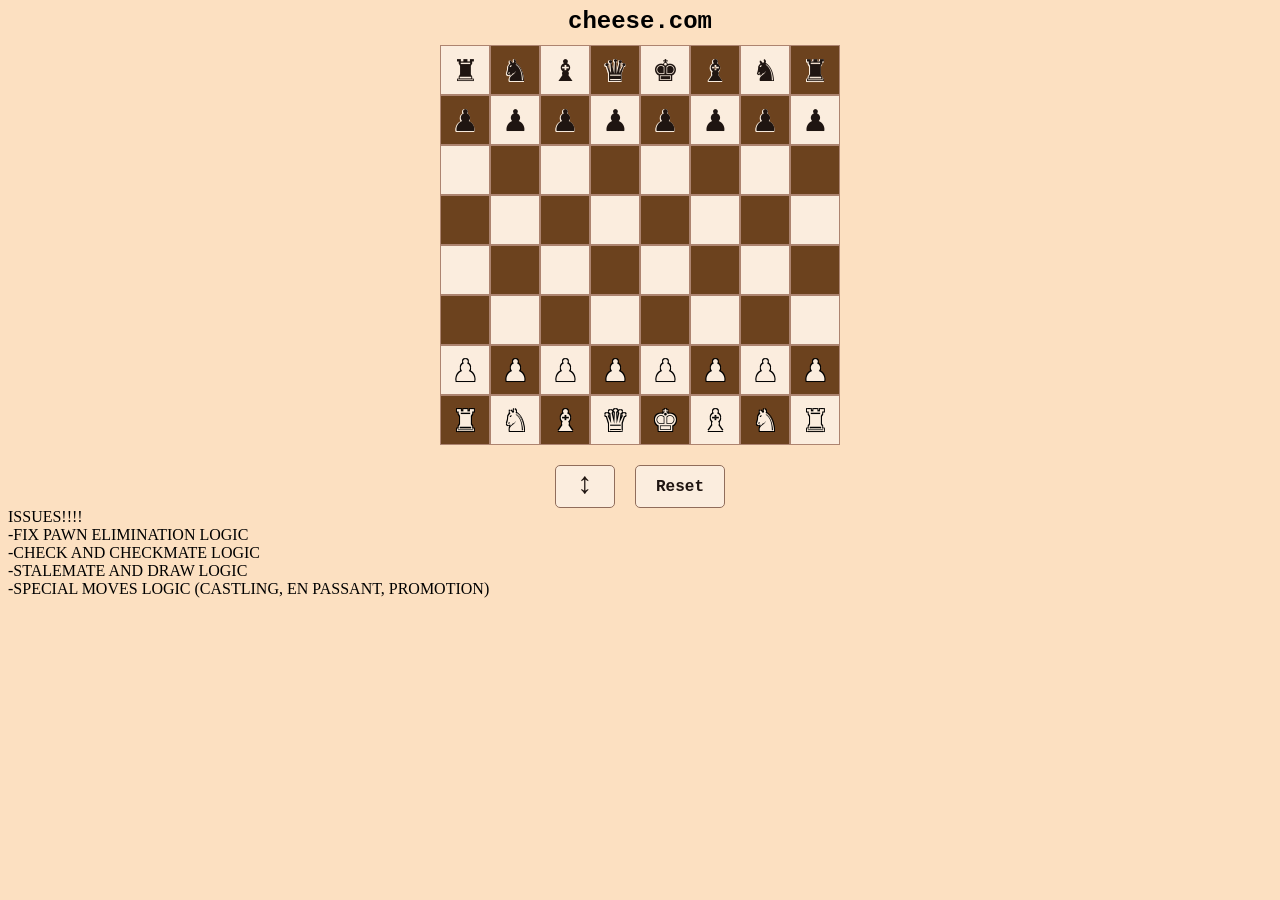
==== src/index.html @ 81b9f794 "structure update" ====
<!DOCTYPE html>
<html lang="en">
<head>
    <meta charset="UTF-8">
    <meta name="viewport" content="width=device-width, initial-scale=1.0">
    <link rel="stylesheet" href="styles.css">
    <title>Chess</title>

</head>
<body>
    <div class="heading">cheese.com</div>
    <div class="board"></div>
    <div class="options"></div>
    ISSUES!!!! <br>
    -FIX PAWN ELIMINATION LOGIC <br>
    -CHECK AND CHECKMATE LOGIC  <br>
    -STALEMATE AND DRAW LOGIC <br>
    -SPECIAL MOVES LOGIC (CASTLING, EN PASSANT, PROMOTION)
    <script src="script.js"></script>
</body>
</html>
---- src/styles.css ----
*{
    background-color: #fce0c1;
}

.board {
    display: flex;
    justify-content: center;
    display: grid;
    grid-template-columns: repeat(8, 50px);
}

.options{
    display:flex;
    justify-content:center;
    column-gap: 20px;
}

.reset-button,.flip-button {
    font-family: 'Courier New', Courier, monospace;
    font-weight: bold;
    /* height: 35px; */
    background-color: #fbedde;
    color: #1f1511;
    border-radius: 5px;
    border: 1px solid #906d5b;
    padding: 10px 20px;
    font-size: 16px;
    cursor: pointer;
    margin-top: 20px;
}

.reset-button:hover,.flip-button:hover {
    background-color: rgb(108, 66, 30);
    border-color: #fbedde;
    color: #fbedde;
    content:"Hello";
}

/* .reset-button:hover::after{
    content:"⟳"
} */

.flip-button{
    font-size: 30px;
    padding: 2px 20px;
    padding-bottom: 5px;
}

.heading{
    font-size: 24px;
    font-family: 'Courier New', Courier, monospace;
    font-weight: bold;
    text-align: center;
    margin-bottom: 10px;
}



.cell {
    cursor: pointer;
    width: 50px;
    height: 50px;
    border: #ad8470 1px solid ;
    text-align: center;
    font-size: 30px;
    color: #1f1511;
    background-color: #fbedde;
}

.cell:hover {
    border-color: #b5988a;
    border-width: 2px;
}

.black {
    background-color: rgb(108, 66, 30);
}

.white {
    background-color: #fbedde;
}

.selected{
    background-color:rgb(173, 226, 123)
}

.black-piece{
    color: #1f1511;
    text-shadow: 
    /*offset-x offset-y blur-radius color*/
        0.5px  0.5px 0 #fbedde,
       -0.5px  0.5px 0 #fbedde,
        0.5px -0.5px 0 #fbedde,
       -0.5px -0.5px 0 #fbedde;
}

.white-piece{
    color: #fbedde;
    text-shadow:
    /*offset-x offset-y blur-radius color*/
        1px  1px 0 black,
       -1px  1px 0 black,
        1px -1px 0 black,
       -1px -1px 0 black;
}
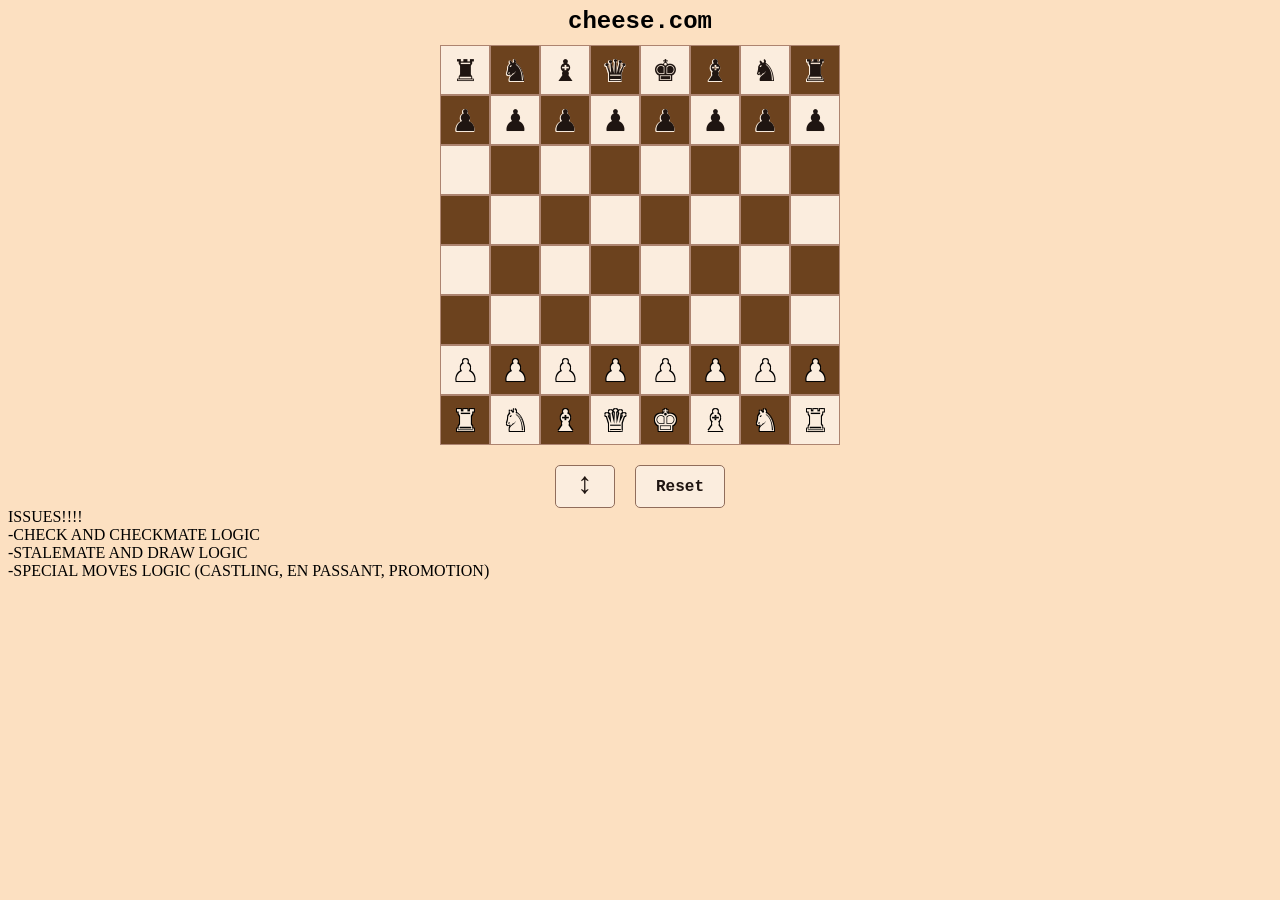
==== commit 5d28734c: "FIxed pawn elimination logic" ====
--- a/src/index.html
+++ b/src/index.html
@@ -12,7 +12,6 @@
     <div class="board"></div>
     <div class="options"></div>
     ISSUES!!!! <br>
-    -FIX PAWN ELIMINATION LOGIC <br>
     -CHECK AND CHECKMATE LOGIC  <br>
     -STALEMATE AND DRAW LOGIC <br>
     -SPECIAL MOVES LOGIC (CASTLING, EN PASSANT, PROMOTION)
